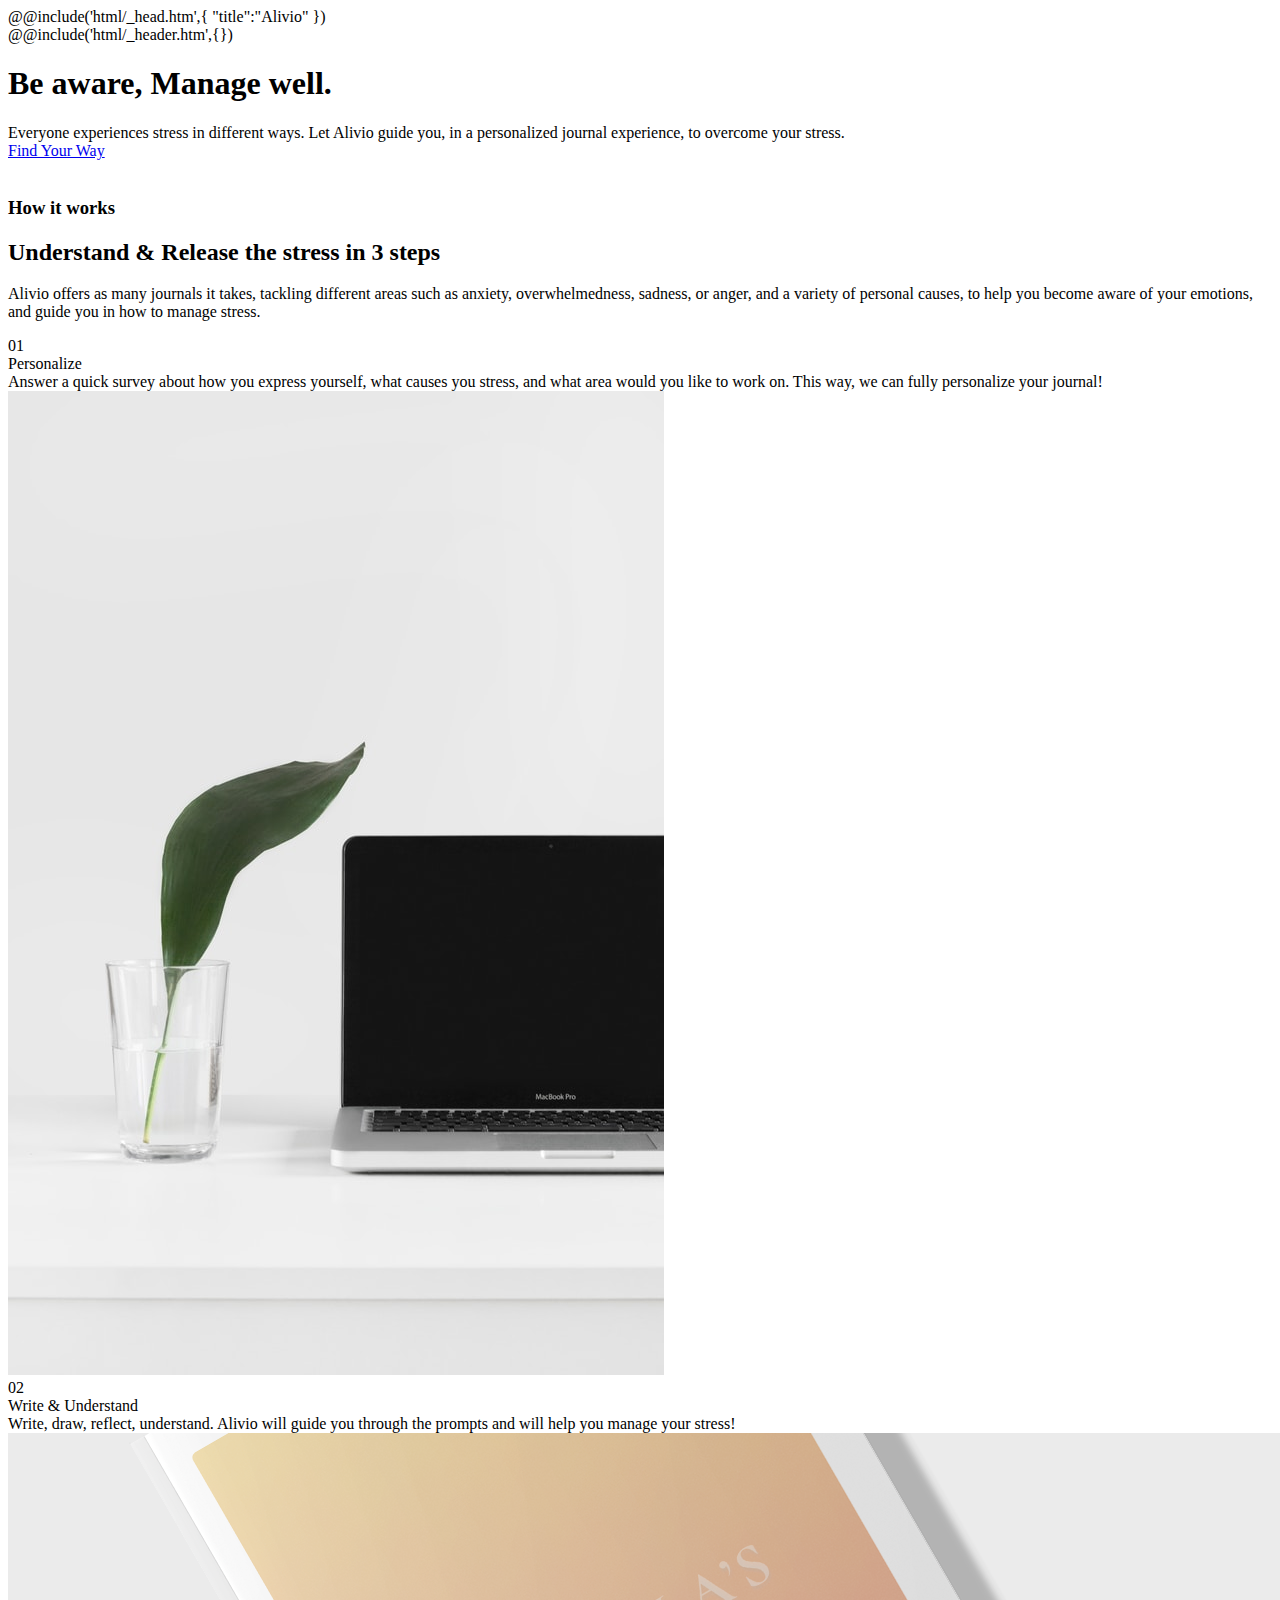
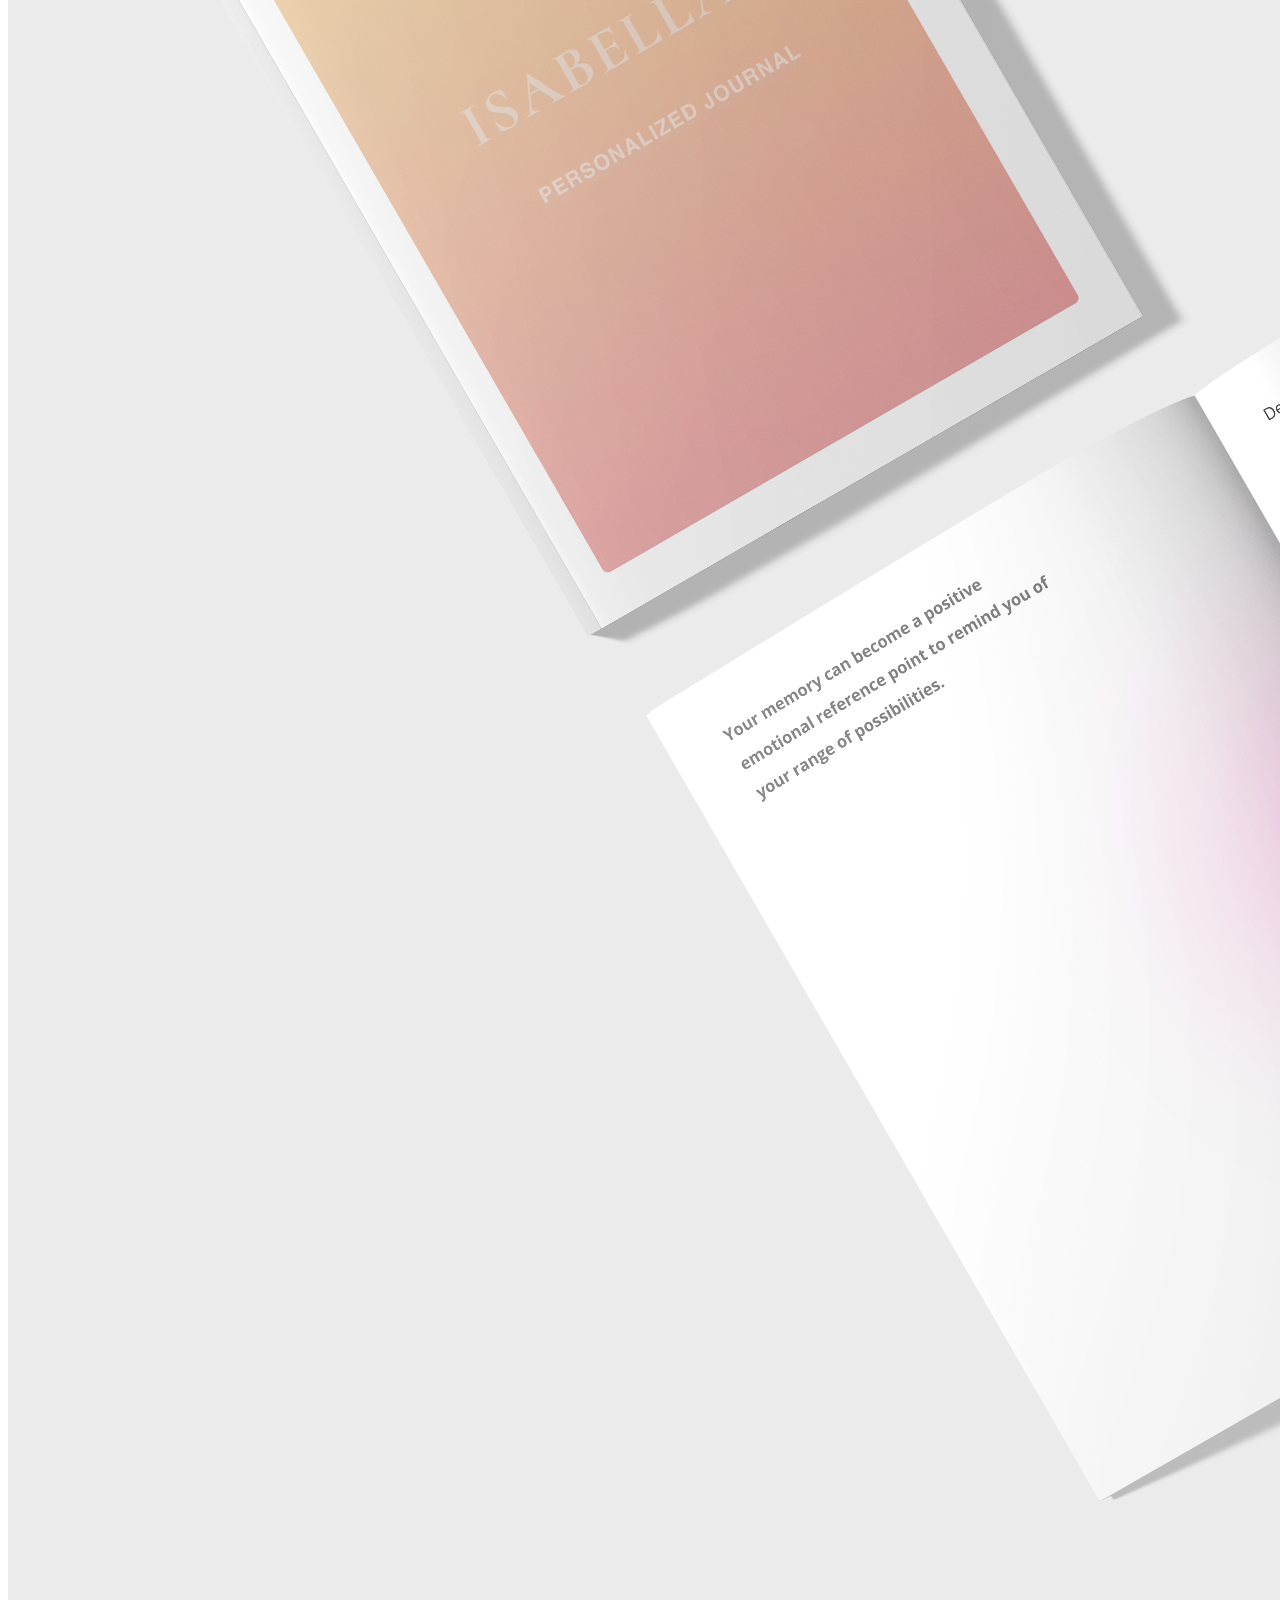
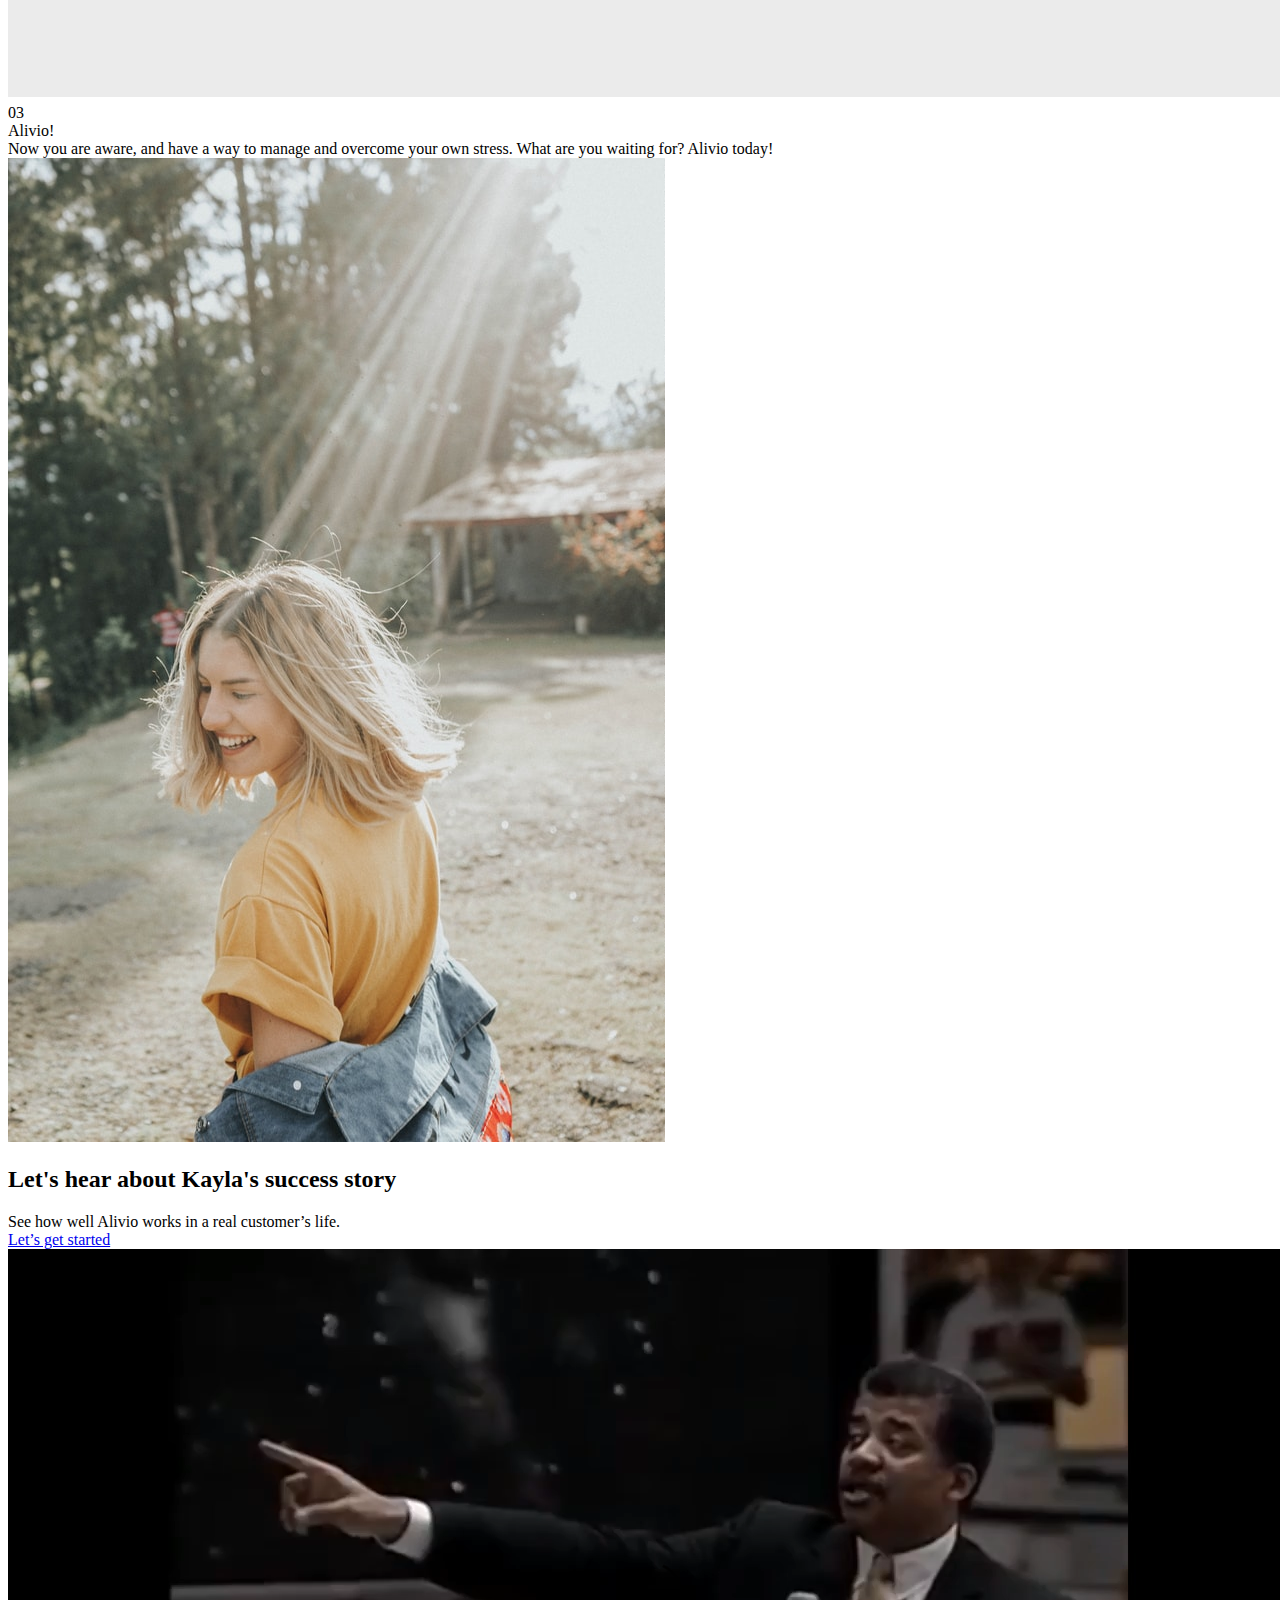
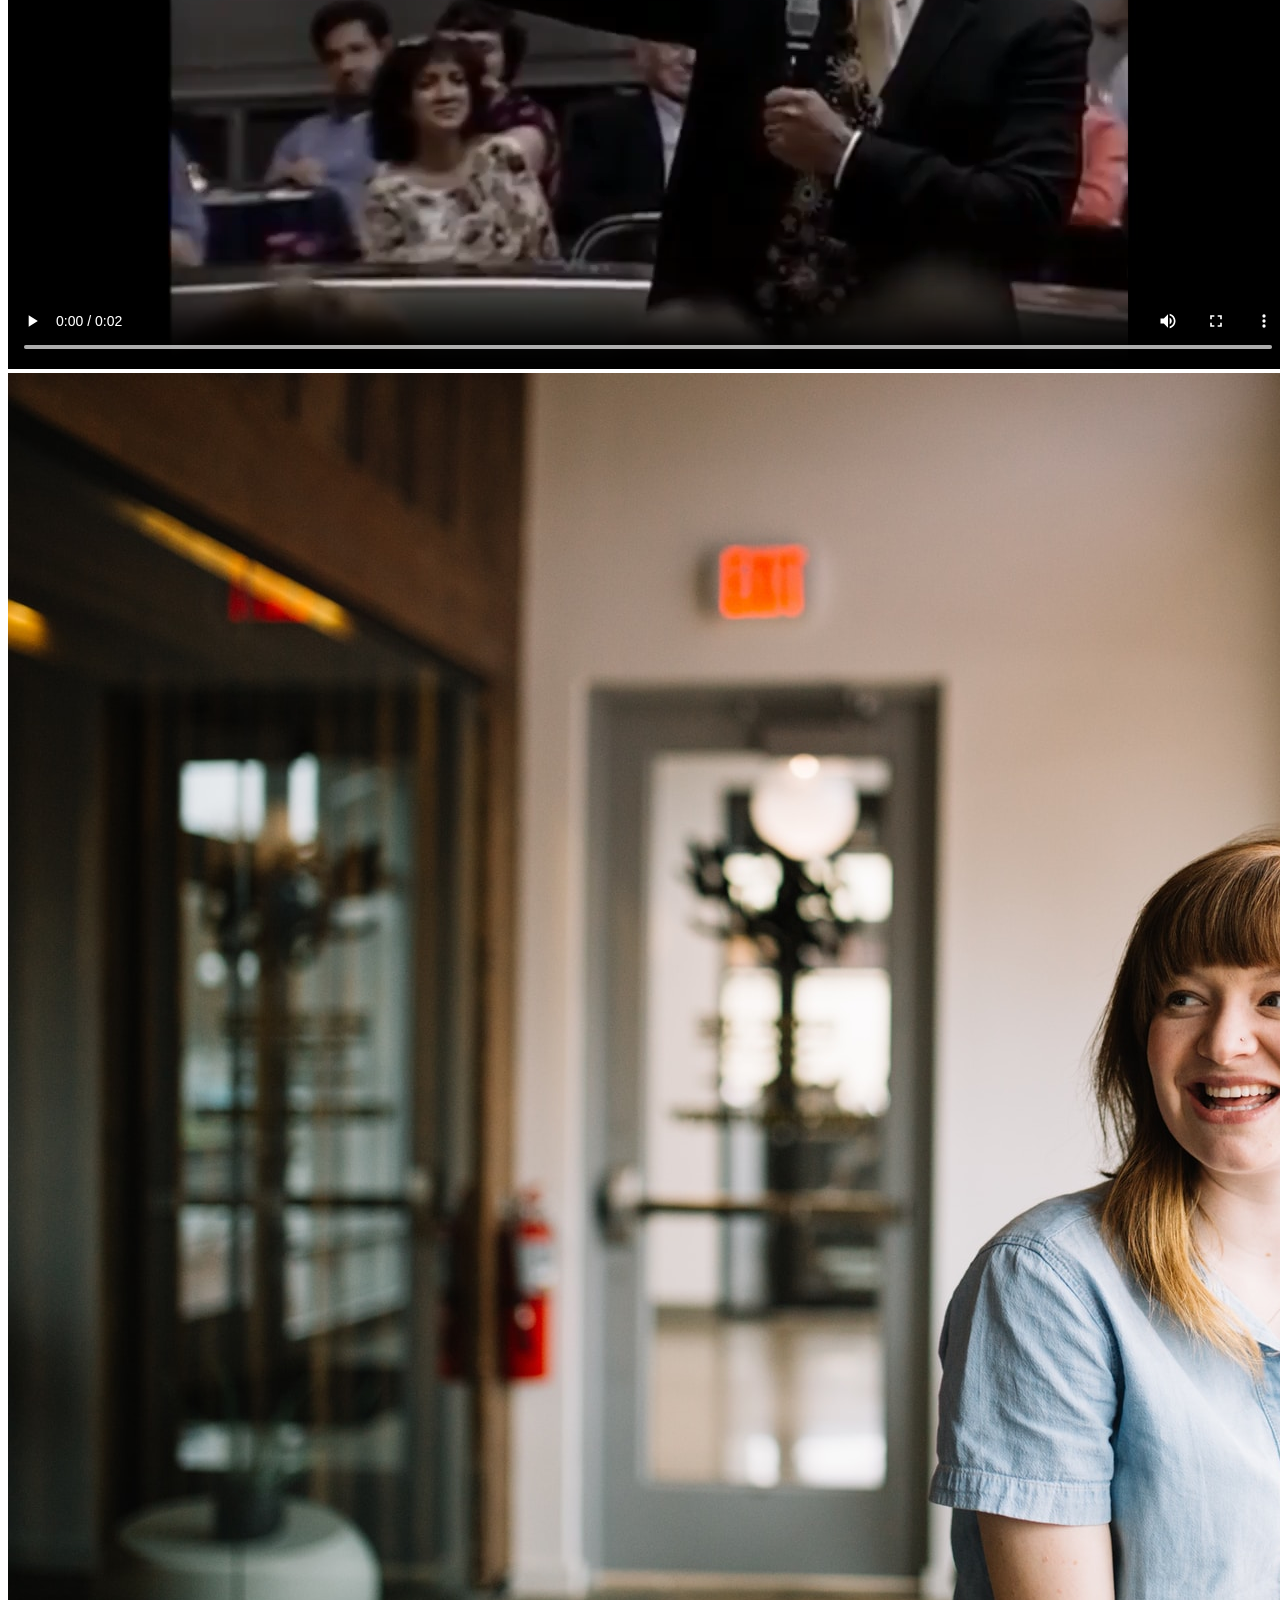
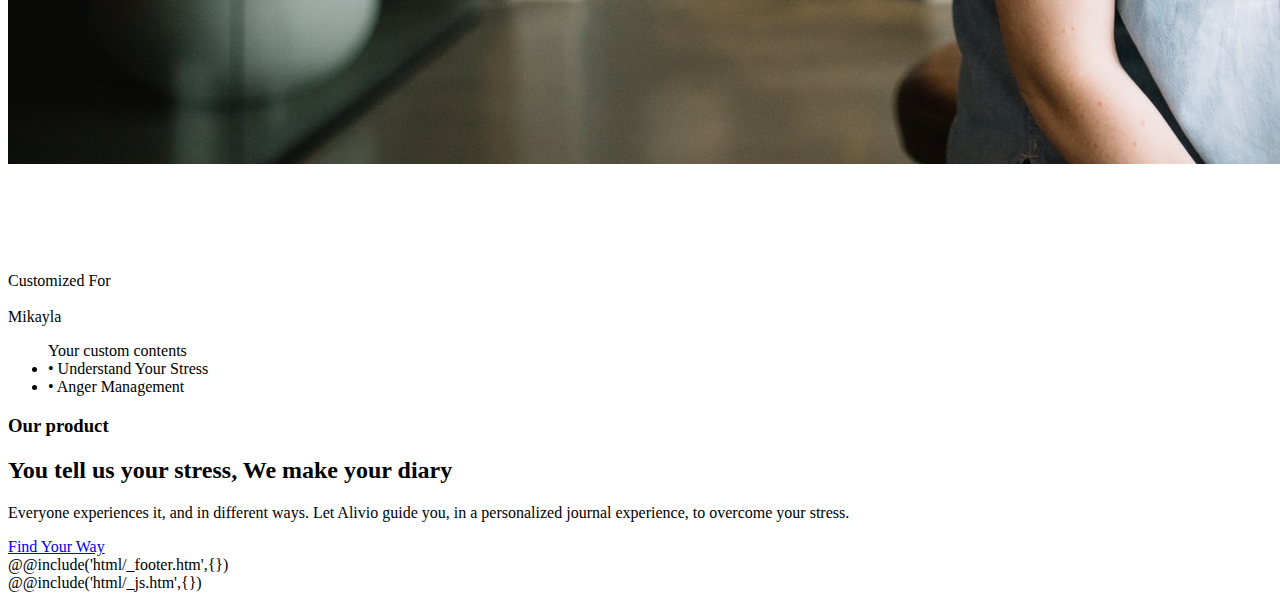
==== src/home.html @ d3236dd5 "started updating project to v3 of template \ moved files to new folder structure" ====
<!DOCTYPE html>
<html lang="en">
    @@include('html/_head.htm',{ "title":"Alivio" })

    <body>
        <div class="wrapper">
            @@include('html/_header.htm',{})
            <main class="page">
                <section class="page__fullscreen fullscreen">
                    <div class="fullscreen__content">
                        <div class="fullscreen__container _container">
                            <div class="fullscreen__body">
                                <h1 class="fullscreen__title _anim-items _anim-no-hide">Be aware, Manage well.</h1>
                                <div class="fullscreen__text _anim-items _anim-no-hide">
                                    Everyone experiences stress in different ways. Let Alivio guide you, in a personalized journal
                                    experience, to overcome your stress.
                                </div>
                                <a href="#" class="fullscreen__btn btn _anim-items _anim-no-hide">Find Your Way</a>
                            </div>
                        </div>
                    </div>
                    <div class="fullscreen__bg _ibg _anim-items _anim-no-hide">
                        <img src="img/bg.jpg" alt="" />
                    </div>
                </section>
                <section class="page__works works">
                    <div class="works__container _container">
                        <div class="works__top">
                            <div class="works__column-top top-title">
                                <h3 class="top-title__subtile _anim-items _anim-no-hide">How it works</h3>
                                <h2 class="top-title__title _anim-items _anim-no-hide">
                                    Understand & Release the stress in 3 steps
                                </h2>
                            </div>
                            <div class="works__column-top top-text _anim-items _anim-no-hide">
                                <p>
                                    Alivio offers as many journals it takes, tackling different areas such as anxiety,
                                    overwhelmedness, sadness, or anger, and a variety of personal causes, to help you become aware
                                    of your emotions, and guide you in how to manage stress.
                                </p>
                            </div>
                        </div>
                        <div class="works__body _anim-items _anim-no-hide">
                            <div class="works__column-bottom column-bottom column-bottom_first">
                                <div class="column-bottom__content">
                                    <div class="column-bottom__top">
                                        <div class="column-bottom__number">01</div>
                                        <div class="column-bottom__subtitle">Personalize</div>
                                    </div>
                                    <div class="column-bottom__text">
                                        Answer a quick survey about how you express yourself, what causes you stress, and what
                                        area would you like to work on. This way, we can fully personalize your journal!
                                    </div>
                                </div>
                                <div class="column-bottom__image _ibg">
                                    <img src="img/content/01.jpg" alt="" />
                                </div>
                            </div>
                            <div class="works__column-bottom column-bottom column-bottom_second">
                                <div class="column-bottom__content">
                                    <div class="column-bottom__top">
                                        <div class="column-bottom__number">02</div>
                                        <div class="column-bottom__subtitle">Write & Understand</div>
                                    </div>
                                    <div class="column-bottom__text">
                                        Write, draw, reflect, understand. Alivio will guide you through the prompts and will help
                                        you manage your stress!
                                    </div>
                                </div>
                                <div class="column-bottom__image _ibg">
                                    <img src="img/content/02.png" alt="" />
                                </div>
                            </div>
                            <div class="works__column-bottom column-bottom column-bottom_third">
                                <div class="column-bottom__content">
                                    <div class="column-bottom__top">
                                        <div class="column-bottom__number">03</div>
                                        <div class="column-bottom__subtitle">Alivio!</div>
                                    </div>
                                    <div class="column-bottom__text">
                                        Now you are aware, and have a way to manage and overcome your own stress. What are you
                                        waiting for? Alivio today!
                                    </div>
                                </div>
                                <div class="column-bottom__image _ibg">
                                    <img src="img/content/03.jpg" alt="" />
                                </div>
                            </div>
                        </div>
                    </div>
                </section>
                <section class="page__video video">
                    <div class="video__content _anim-items _anim-no-hide">
                        <div class="video__column column-info">
                            <div class="column-info__body">
                                <h2 class="column-info__title">Let's hear about Kayla's success story</h2>
                                <div class="column-info__text">See how well Alivio works in a real customer’s life.</div>
                                <a href="#" class="column-info__btn btn">Let’s get started</a>
                            </div>
                        </div>
                        <div class="video__column column-video">
                            <div class="column-video__video-row _video">
                                <video class="column-video__video" preload="metadata" controls>
                                    <source src="videos/video.mp4" />
                                    <source src="videos/video.webm" />
                                </video>
                            </div>
                            <div class="column-video__thumbnail">
                                <div class="column-video__cover _ibg">
                                    <img src="img/video.jpg" alt="" />
                                </div>
                                <div class="column-video__control">
                                    <div class="column-video__control-icon">
                                        <img src="img/play-white.svg" alt="" />
                                    </div>
                                </div>
                            </div>
                        </div>
                    </div>
                </section>
                <section class="page__product product">
                    <div class="product__container _container">
                        <div class="product__body">
                            <div class="product__row">
                                <div class="product__column column-product-image">
                                    <div class="column-product-image__image _anim-items _anim-no-hide _ibg">
                                        <img src="img/avatar.png" alt="" />
                                    </div>
                                    <div class="column-product-image__body _anim-items _anim-no-hide">
                                        <div class="column-product-image__title">Customized For</div>
                                        <div class="column-product-image__avatar _ibg">
                                            <img src="img/avatar.png" alt="" />
                                        </div>
                                        <div class="column-product-image__name">Mikayla</div>
                                        <ul class="column-product-image__list">
                                            <div class="column-product-image__subtitle">Your custom contents</div>
                                            <li class="column-product-image__item">• Understand Your Stress</li>
                                            <li class="column-product-image__item">• Anger Management</li>
                                        </ul>
                                    </div>
                                </div>
                                <div class="product__column column-product-info">
                                    <div class="column-product-info__body">
                                        <h3 class="column-product-info__subtitle _anim-items _anim-no-hide">Our product</h3>
                                        <h2 class="column-product-info__title _anim-items _anim-no-hide">
                                            You tell us your stress, We make your diary
                                        </h2>
                                        <div class="column-product-info__text _anim-items _anim-no-hide">
                                            <p>
                                                Everyone experiences it, and in different ways. Let Alivio guide you, in a
                                                personalized journal experience, to overcome your stress.
                                            </p>
                                        </div>
                                        <a href="#" class="column-product-info__btn btn _anim-items _anim-no-hide"
                                            >Find Your Way</a
                                        >
                                    </div>
                                </div>
                            </div>
                        </div>
                    </div>
                </section>
            </main>
            @@include('html/_footer.htm',{})
        </div>
        @@include('html/_js.htm',{})
    </body>
</html>
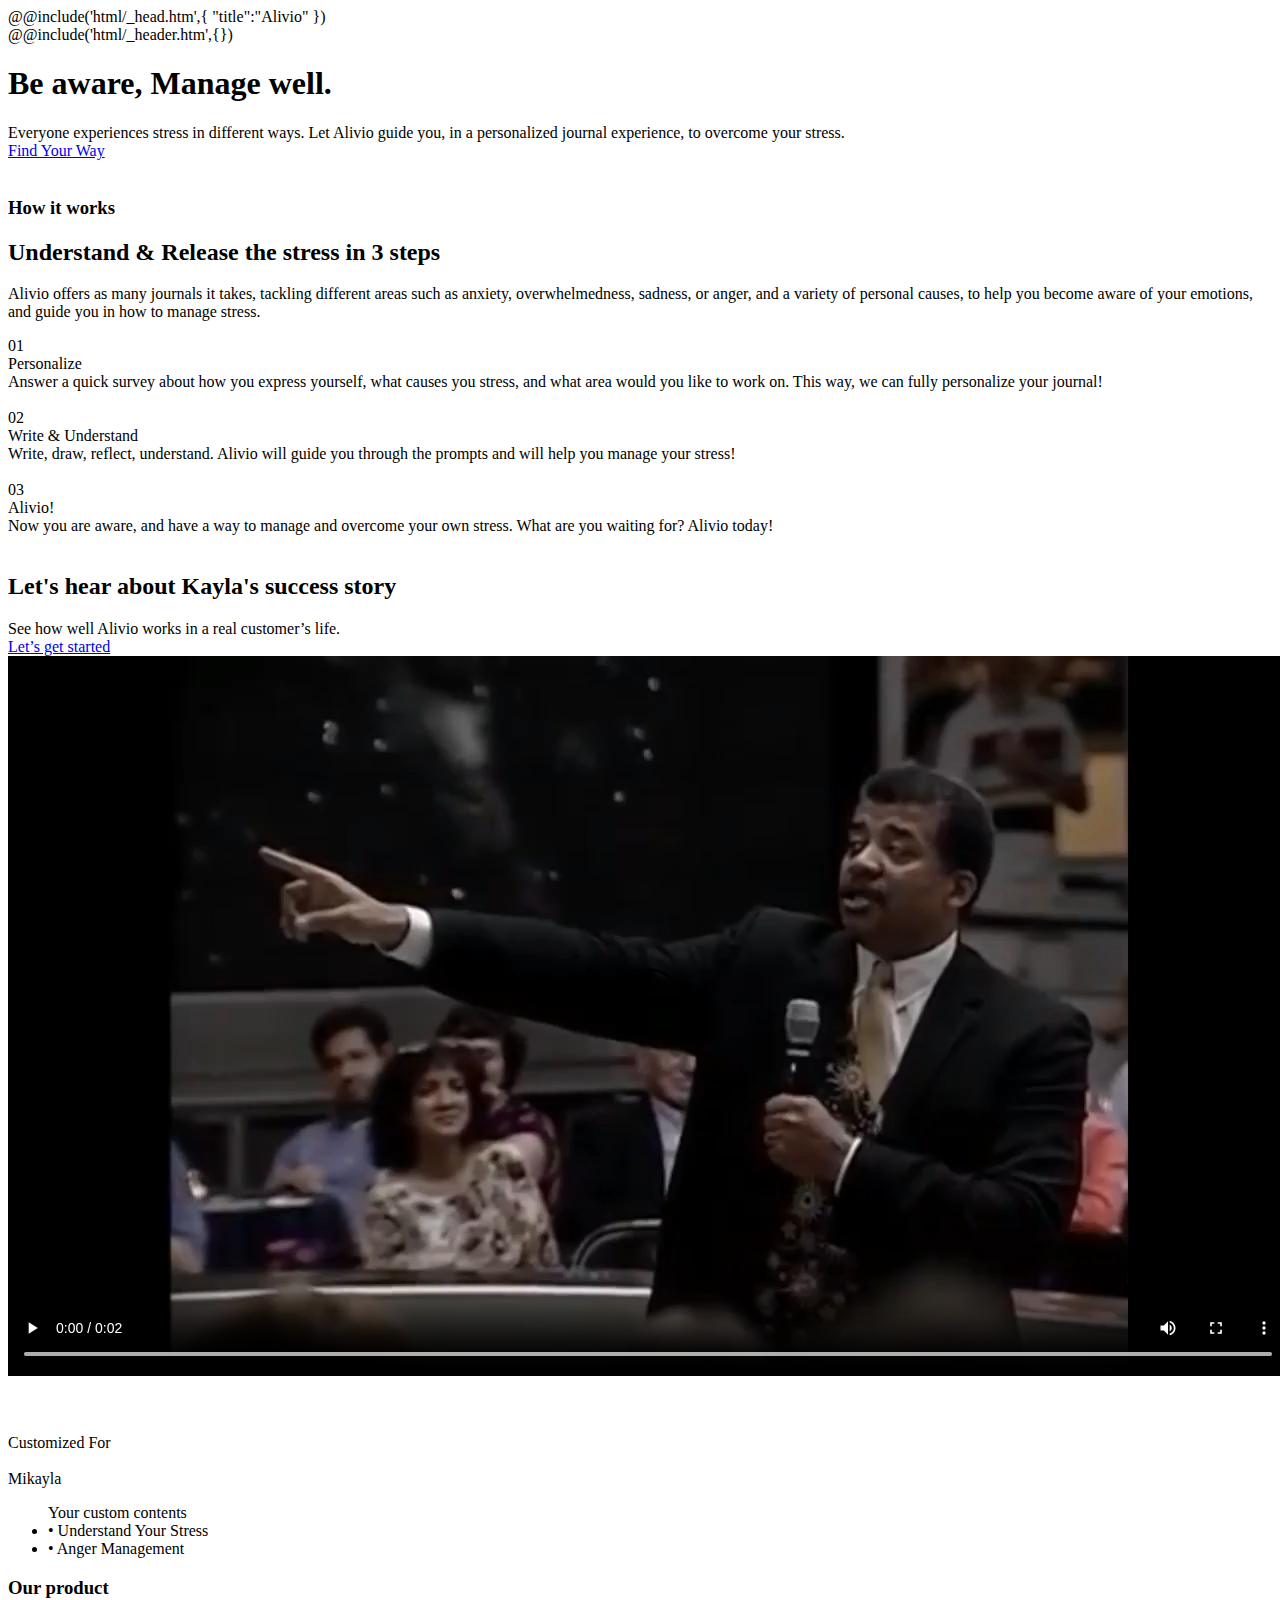
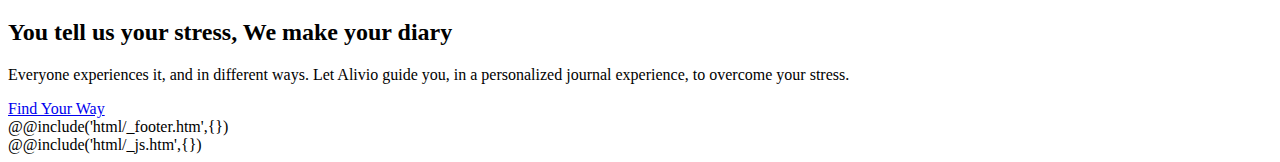
==== commit 1887e58d: "edited constants \ started refactoring" ====
--- a/src/home.html
+++ b/src/home.html
@@ -8,31 +8,27 @@
             <main class="page">
                 <section class="page__fullscreen fullscreen">
                     <div class="fullscreen__content">
-                        <div class="fullscreen__container _container">
-                            <div class="fullscreen__body">
-                                <h1 class="fullscreen__title _anim-items _anim-no-hide">Be aware, Manage well.</h1>
-                                <div class="fullscreen__text _anim-items _anim-no-hide">
-                                    Everyone experiences stress in different ways. Let Alivio guide you, in a personalized journal
-                                    experience, to overcome your stress.
-                                </div>
-                                <a href="#" class="fullscreen__btn btn _anim-items _anim-no-hide">Find Your Way</a>
+                        <div class="fullscreen__container">
+                            <h1 class="fullscreen__title">Be aware, Manage well.</h1>
+                            <div class="fullscreen__text">
+                                Everyone experiences stress in different ways. Let Alivio guide you, in a personalized journal
+                                experience, to overcome your stress.
                             </div>
+                            <a href="#" class="fullscreen__btn btn">Find Your Way</a>
                         </div>
                     </div>
-                    <div class="fullscreen__bg _ibg _anim-items _anim-no-hide">
-                        <img src="img/bg.jpg" alt="" />
+                    <div class="fullscreen__bg-ibg">
+                        <img src="@img/bg.jpg" alt="" />
                     </div>
                 </section>
                 <section class="page__works works">
-                    <div class="works__container _container">
+                    <div class="works__container">
                         <div class="works__top">
                             <div class="works__column-top top-title">
-                                <h3 class="top-title__subtile _anim-items _anim-no-hide">How it works</h3>
-                                <h2 class="top-title__title _anim-items _anim-no-hide">
-                                    Understand & Release the stress in 3 steps
-                                </h2>
+                                <h3 class="top-title__subtile">How it works</h3>
+                                <h2 class="top-title__title">Understand & Release the stress in 3 steps</h2>
                             </div>
-                            <div class="works__column-top top-text _anim-items _anim-no-hide">
+                            <div class="works__column-top top-text">
                                 <p>
                                     Alivio offers as many journals it takes, tackling different areas such as anxiety,
                                     overwhelmedness, sadness, or anger, and a variety of personal causes, to help you become aware
@@ -40,7 +36,7 @@
                                 </p>
                             </div>
                         </div>
-                        <div class="works__body _anim-items _anim-no-hide">
+                        <div class="works__body">
                             <div class="works__column-bottom column-bottom column-bottom_first">
                                 <div class="column-bottom__content">
                                     <div class="column-bottom__top">
@@ -52,8 +48,8 @@
                                         area would you like to work on. This way, we can fully personalize your journal!
                                     </div>
                                 </div>
-                                <div class="column-bottom__image _ibg">
-                                    <img src="img/content/01.jpg" alt="" />
+                                <div class="column-bottom__image-ibg">
+                                    <img src="@img/content/01.jpg" alt="" />
                                 </div>
                             </div>
                             <div class="works__column-bottom column-bottom column-bottom_second">
@@ -67,8 +63,8 @@
                                         you manage your stress!
                                     </div>
                                 </div>
-                                <div class="column-bottom__image _ibg">
-                                    <img src="img/content/02.png" alt="" />
+                                <div class="column-bottom__image-ibg">
+                                    <img src="@img/content/02.png" alt="" />
                                 </div>
                             </div>
                             <div class="works__column-bottom column-bottom column-bottom_third">
@@ -82,15 +78,15 @@
                                         waiting for? Alivio today!
                                     </div>
                                 </div>
-                                <div class="column-bottom__image _ibg">
-                                    <img src="img/content/03.jpg" alt="" />
+                                <div class="column-bottom__image-ibg">
+                                    <img src="@img/content/03.jpg" alt="" />
                                 </div>
                             </div>
                         </div>
                     </div>
                 </section>
                 <section class="page__video video">
-                    <div class="video__content _anim-items _anim-no-hide">
+                    <div class="video__content">
                         <div class="video__column column-info">
                             <div class="column-info__body">
                                 <h2 class="column-info__title">Let's hear about Kayla's success story</h2>
@@ -106,12 +102,12 @@
                                 </video>
                             </div>
                             <div class="column-video__thumbnail">
-                                <div class="column-video__cover _ibg">
-                                    <img src="img/video.jpg" alt="" />
+                                <div class="column-video__cover-ibg">
+                                    <img src="@img/video.jpg" alt="" />
                                 </div>
                                 <div class="column-video__control">
                                     <div class="column-video__control-icon">
-                                        <img src="img/play-white.svg" alt="" />
+                                        <img src="@img/play-white.svg" alt="" />
                                     </div>
                                 </div>
                             </div>
@@ -119,17 +115,17 @@
                     </div>
                 </section>
                 <section class="page__product product">
-                    <div class="product__container _container">
+                    <div class="product__container">
                         <div class="product__body">
                             <div class="product__row">
                                 <div class="product__column column-product-image">
-                                    <div class="column-product-image__image _anim-items _anim-no-hide _ibg">
-                                        <img src="img/avatar.png" alt="" />
+                                    <div class="column-product-image__image-ibg">
+                                        <img src="@img/avatar.png" alt="" />
                                     </div>
-                                    <div class="column-product-image__body _anim-items _anim-no-hide">
+                                    <div class="column-product-image__body">
                                         <div class="column-product-image__title">Customized For</div>
-                                        <div class="column-product-image__avatar _ibg">
-                                            <img src="img/avatar.png" alt="" />
+                                        <div class="column-product-image__avatar-ibg">
+                                            <img src="@img/avatar.png" alt="" />
                                         </div>
                                         <div class="column-product-image__name">Mikayla</div>
                                         <ul class="column-product-image__list">
@@ -141,19 +137,15 @@
                                 </div>
                                 <div class="product__column column-product-info">
                                     <div class="column-product-info__body">
-                                        <h3 class="column-product-info__subtitle _anim-items _anim-no-hide">Our product</h3>
-                                        <h2 class="column-product-info__title _anim-items _anim-no-hide">
-                                            You tell us your stress, We make your diary
-                                        </h2>
-                                        <div class="column-product-info__text _anim-items _anim-no-hide">
+                                        <h3 class="column-product-info__subtitle">Our product</h3>
+                                        <h2 class="column-product-info__title">You tell us your stress, We make your diary</h2>
+                                        <div class="column-product-info__text">
                                             <p>
                                                 Everyone experiences it, and in different ways. Let Alivio guide you, in a
                                                 personalized journal experience, to overcome your stress.
                                             </p>
                                         </div>
-                                        <a href="#" class="column-product-info__btn btn _anim-items _anim-no-hide"
-                                            >Find Your Way</a
-                                        >
+                                        <a href="#" class="column-product-info__btn btn">Find Your Way</a>
                                     </div>
                                 </div>
                             </div>
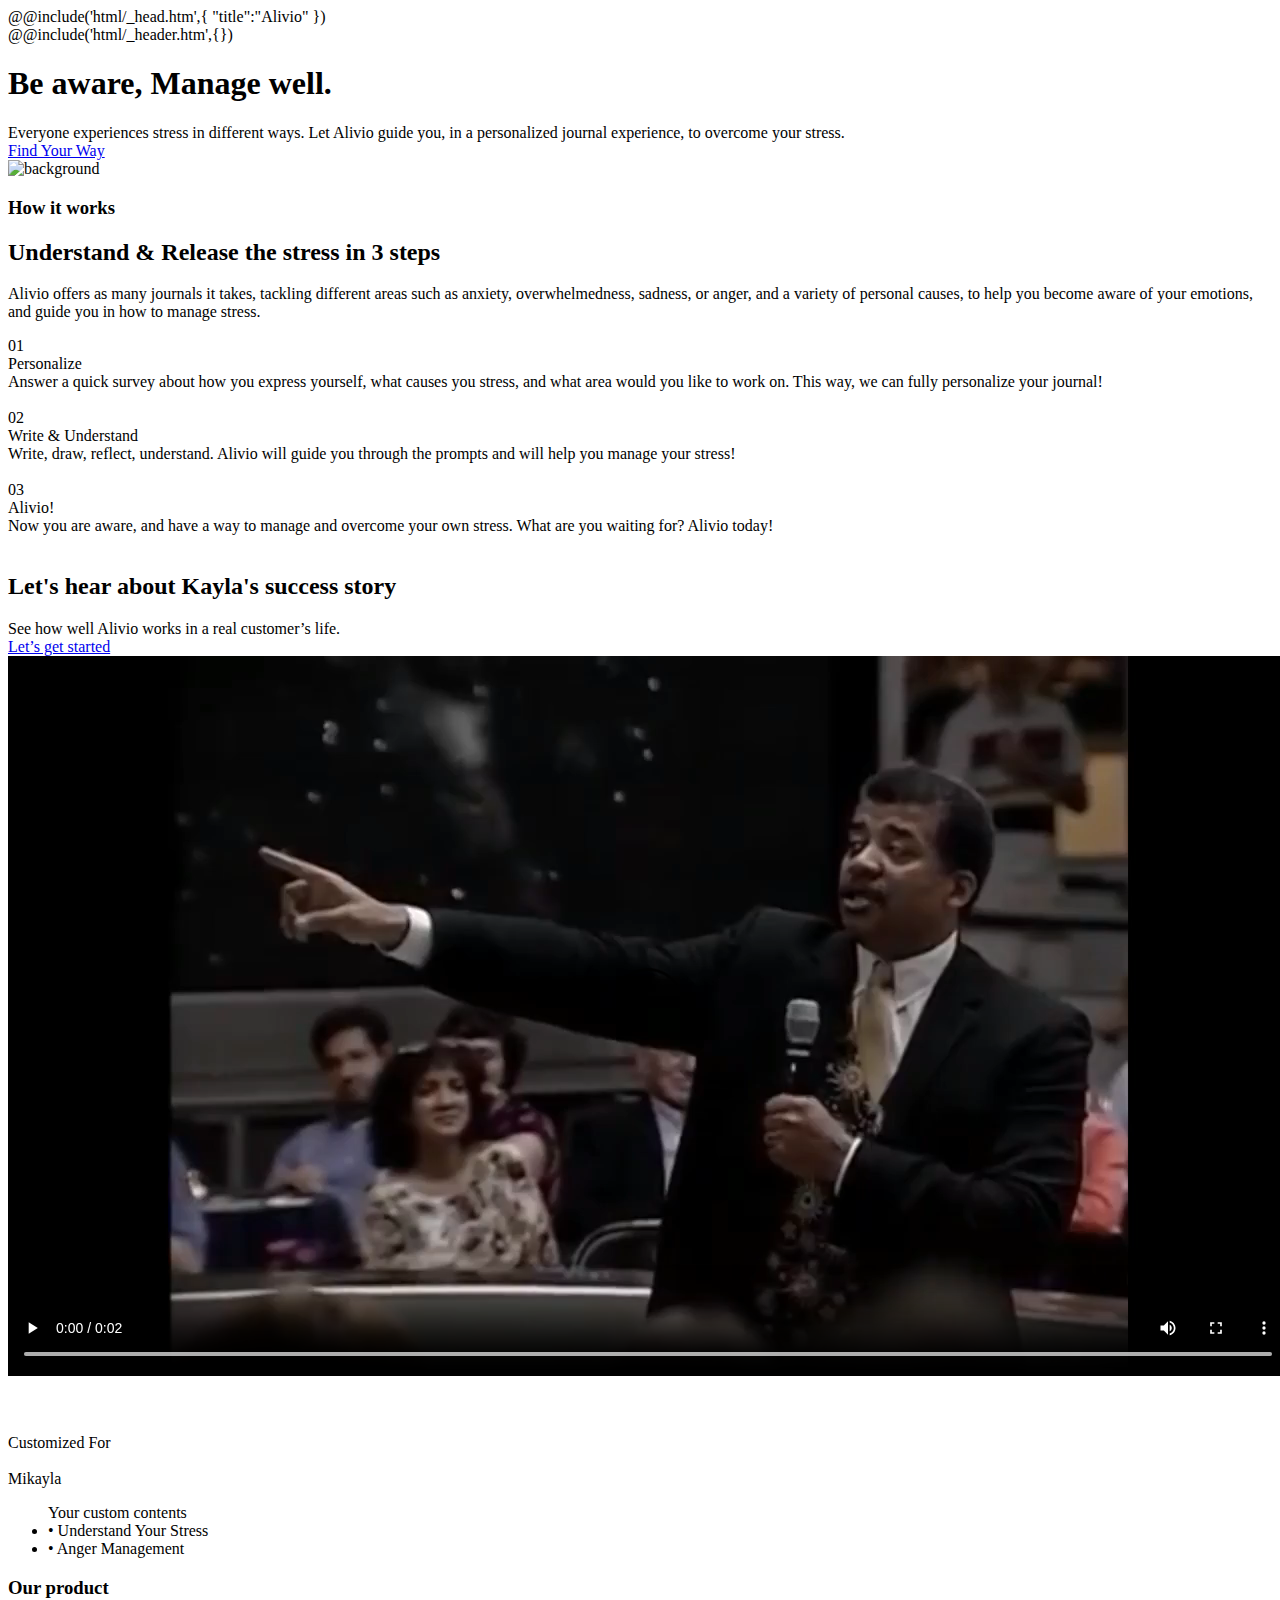
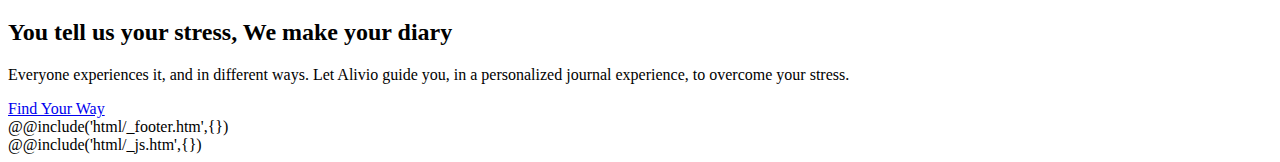
==== commit 17bb5f91: "fulscreen v2" ====
--- a/src/home.html
+++ b/src/home.html
@@ -6,19 +6,21 @@
         <div class="wrapper">
             @@include('html/_header.htm',{})
             <main class="page">
-                <section class="page__fullscreen fullscreen">
+                <section data-fulscreen class="page__fullscreen fullscreen">
                     <div class="fullscreen__content">
                         <div class="fullscreen__container">
-                            <h1 class="fullscreen__title">Be aware, Manage well.</h1>
-                            <div class="fullscreen__text">
-                                Everyone experiences stress in different ways. Let Alivio guide you, in a personalized journal
-                                experience, to overcome your stress.
+                            <div class="fullscreen__body">
+                                <h1 class="fullscreen__title">Be aware, Manage well.</h1>
+                                <div class="fullscreen__text">
+                                    Everyone experiences stress in different ways. Let Alivio guide you, in a personalized journal
+                                    experience, to overcome your stress.
+                                </div>
+                                <a href="#" class="fullscreen__btn btn">Find Your Way</a>
                             </div>
-                            <a href="#" class="fullscreen__btn btn">Find Your Way</a>
                         </div>
                     </div>
-                    <div class="fullscreen__bg-ibg">
-                        <img src="@img/bg.jpg" alt="" />
+                    <div data-fulscreen class="fullscreen__bg-ibg">
+                        <img src="@img/bg.jpg" alt="background" />
                     </div>
                 </section>
                 <section class="page__works works">
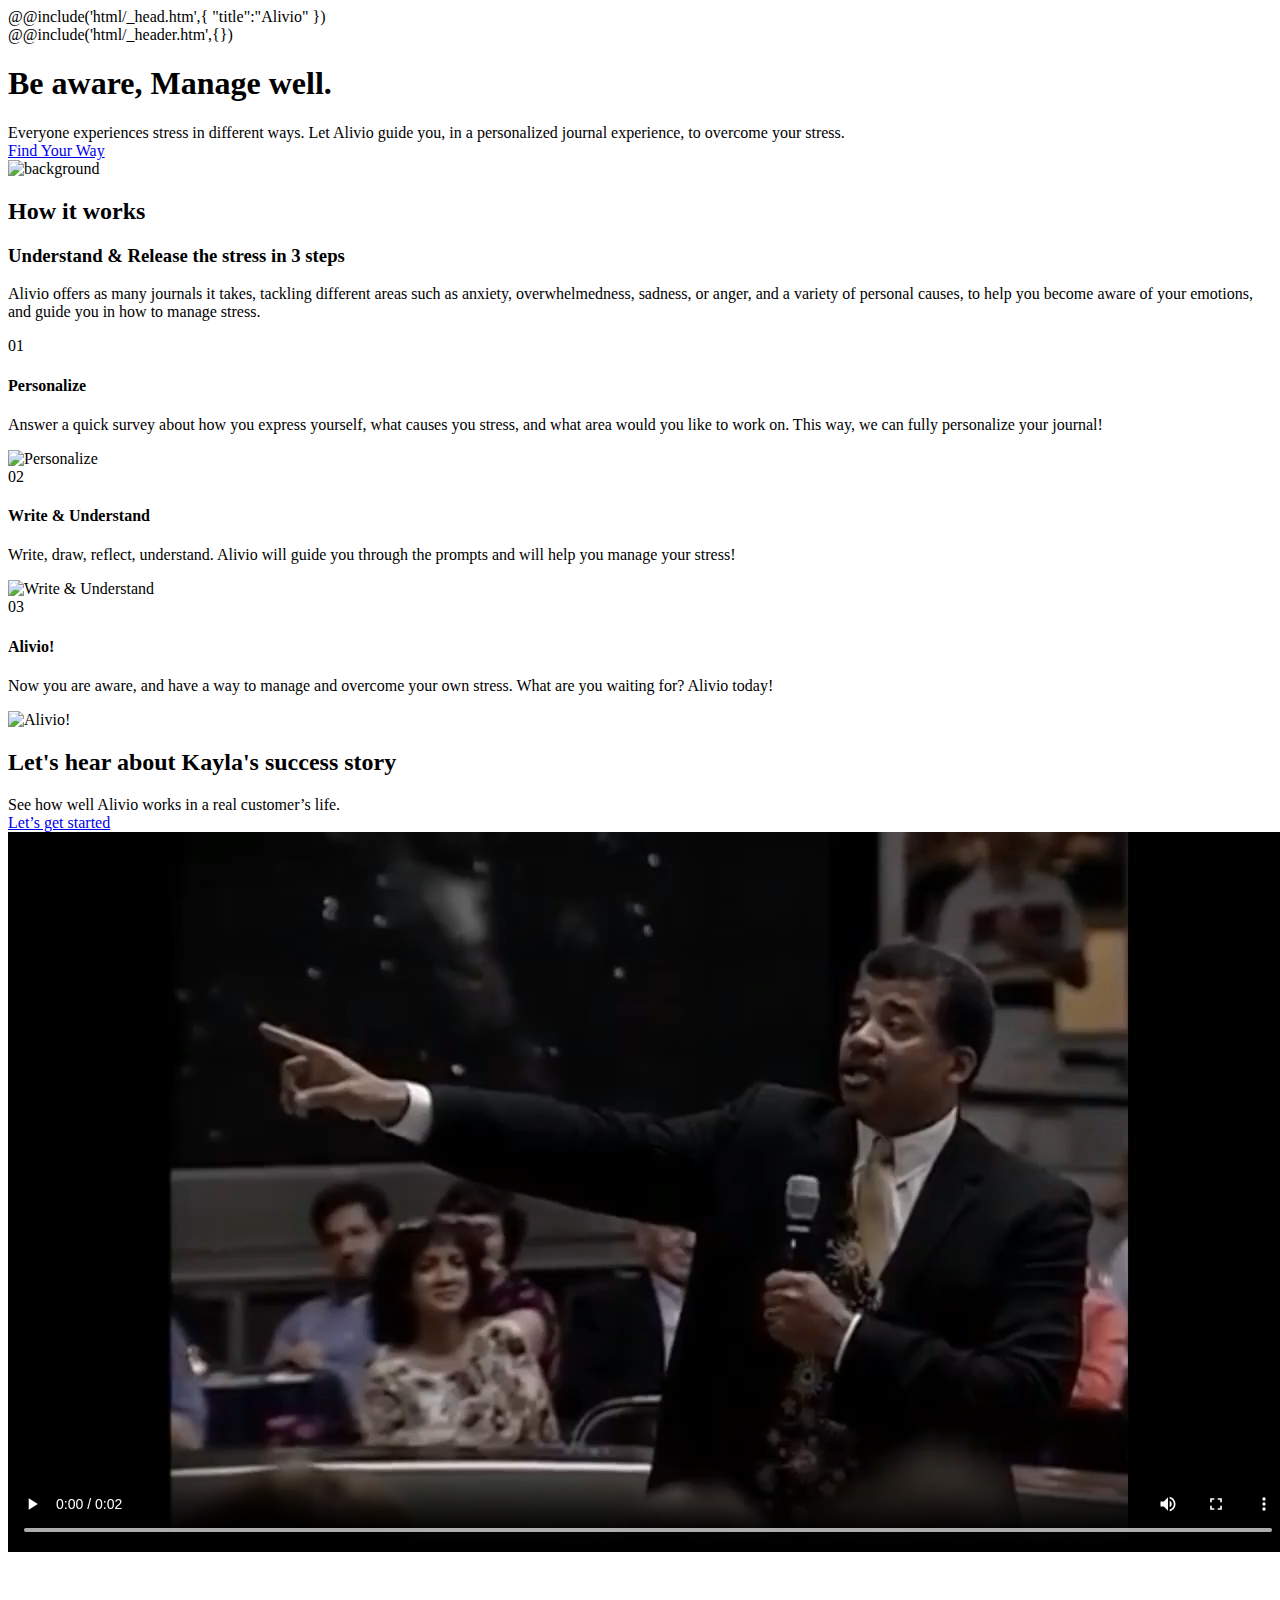
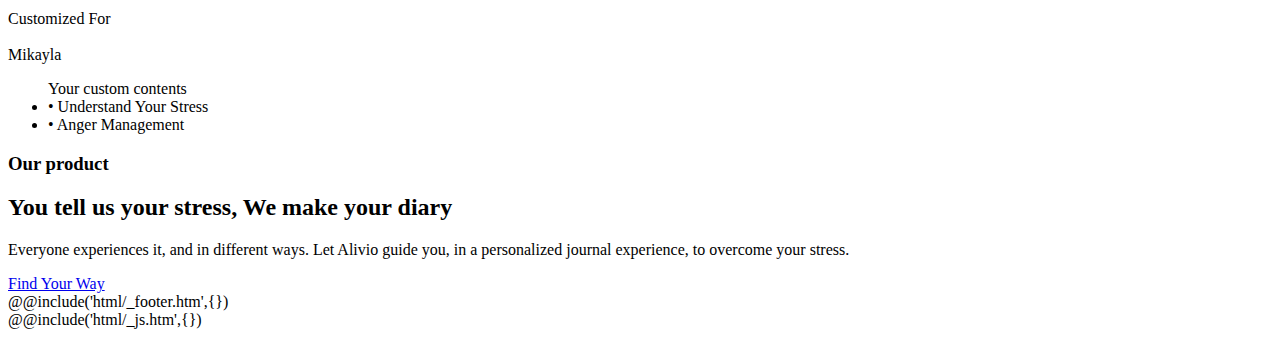
==== commit 641b9986: "works v2" ====
--- a/src/home.html
+++ b/src/home.html
@@ -23,70 +23,70 @@
                         <img src="@img/bg.jpg" alt="background" />
                     </div>
                 </section>
+
                 <section class="page__works works">
                     <div class="works__container">
                         <div class="works__top">
                             <div class="works__column-top top-title">
-                                <h3 class="top-title__subtile">How it works</h3>
-                                <h2 class="top-title__title">Understand & Release the stress in 3 steps</h2>
+                                <h2 class="top-title__subtile">How it works</h2>
+                                <h3 class="top-title__title">Understand & Release the stress in 3 steps</h3>
                             </div>
-                            <div class="works__column-top top-text">
-                                <p>
-                                    Alivio offers as many journals it takes, tackling different areas such as anxiety,
-                                    overwhelmedness, sadness, or anger, and a variety of personal causes, to help you become aware
-                                    of your emotions, and guide you in how to manage stress.
-                                </p>
-                            </div>
+                            <p class="works__column-top top-text">
+                                Alivio offers as many journals it takes, tackling different areas such as anxiety,
+                                overwhelmedness, sadness, or anger, and a variety of personal causes, to help you become aware of
+                                your emotions, and guide you in how to manage stress.
+                            </p>
                         </div>
                         <div class="works__body">
-                            <div class="works__column-bottom column-bottom column-bottom_first">
+                            <article class="works__column-bottom column-bottom column-bottom_1">
                                 <div class="column-bottom__content">
                                     <div class="column-bottom__top">
                                         <div class="column-bottom__number">01</div>
-                                        <div class="column-bottom__subtitle">Personalize</div>
+                                        <h4 class="column-bottom__subtitle">Personalize</h4>
                                     </div>
-                                    <div class="column-bottom__text">
+                                    <p class="column-bottom__text">
                                         Answer a quick survey about how you express yourself, what causes you stress, and what
                                         area would you like to work on. This way, we can fully personalize your journal!
-                                    </div>
+                                    </p>
                                 </div>
                                 <div class="column-bottom__image-ibg">
-                                    <img src="@img/content/01.jpg" alt="" />
+                                    <img src="@img/content/01.jpg" alt="Personalize" />
                                 </div>
-                            </div>
-                            <div class="works__column-bottom column-bottom column-bottom_second">
+                            </article>
+                            <article class="works__column-bottom column-bottom column-bottom_2">
                                 <div class="column-bottom__content">
                                     <div class="column-bottom__top">
                                         <div class="column-bottom__number">02</div>
-                                        <div class="column-bottom__subtitle">Write & Understand</div>
+                                        <h4 class="column-bottom__subtitle">Write & Understand</h4>
                                     </div>
-                                    <div class="column-bottom__text">
+                                    <p class="column-bottom__text">
                                         Write, draw, reflect, understand. Alivio will guide you through the prompts and will help
                                         you manage your stress!
-                                    </div>
+                                    </p>
                                 </div>
                                 <div class="column-bottom__image-ibg">
-                                    <img src="@img/content/02.png" alt="" />
+                                    <img src="@img/content/02.png" alt="Write & Understand" />
                                 </div>
-                            </div>
-                            <div class="works__column-bottom column-bottom column-bottom_third">
+                            </article>
+                            <article class="works__column-bottom column-bottom column-bottom_3">
                                 <div class="column-bottom__content">
                                     <div class="column-bottom__top">
                                         <div class="column-bottom__number">03</div>
-                                        <div class="column-bottom__subtitle">Alivio!</div>
+                                        <h4 class="column-bottom__subtitle">Alivio!</h4>
                                     </div>
-                                    <div class="column-bottom__text">
+                                    <p class="column-bottom__text">
                                         Now you are aware, and have a way to manage and overcome your own stress. What are you
                                         waiting for? Alivio today!
-                                    </div>
+                                    </p>
                                 </div>
                                 <div class="column-bottom__image-ibg">
-                                    <img src="@img/content/03.jpg" alt="" />
+                                    <img src="@img/content/03.jpg" alt="Alivio!" />
                                 </div>
-                            </div>
+                            </article>
                         </div>
                     </div>
                 </section>
+
                 <section class="page__video video">
                     <div class="video__content">
                         <div class="video__column column-info">
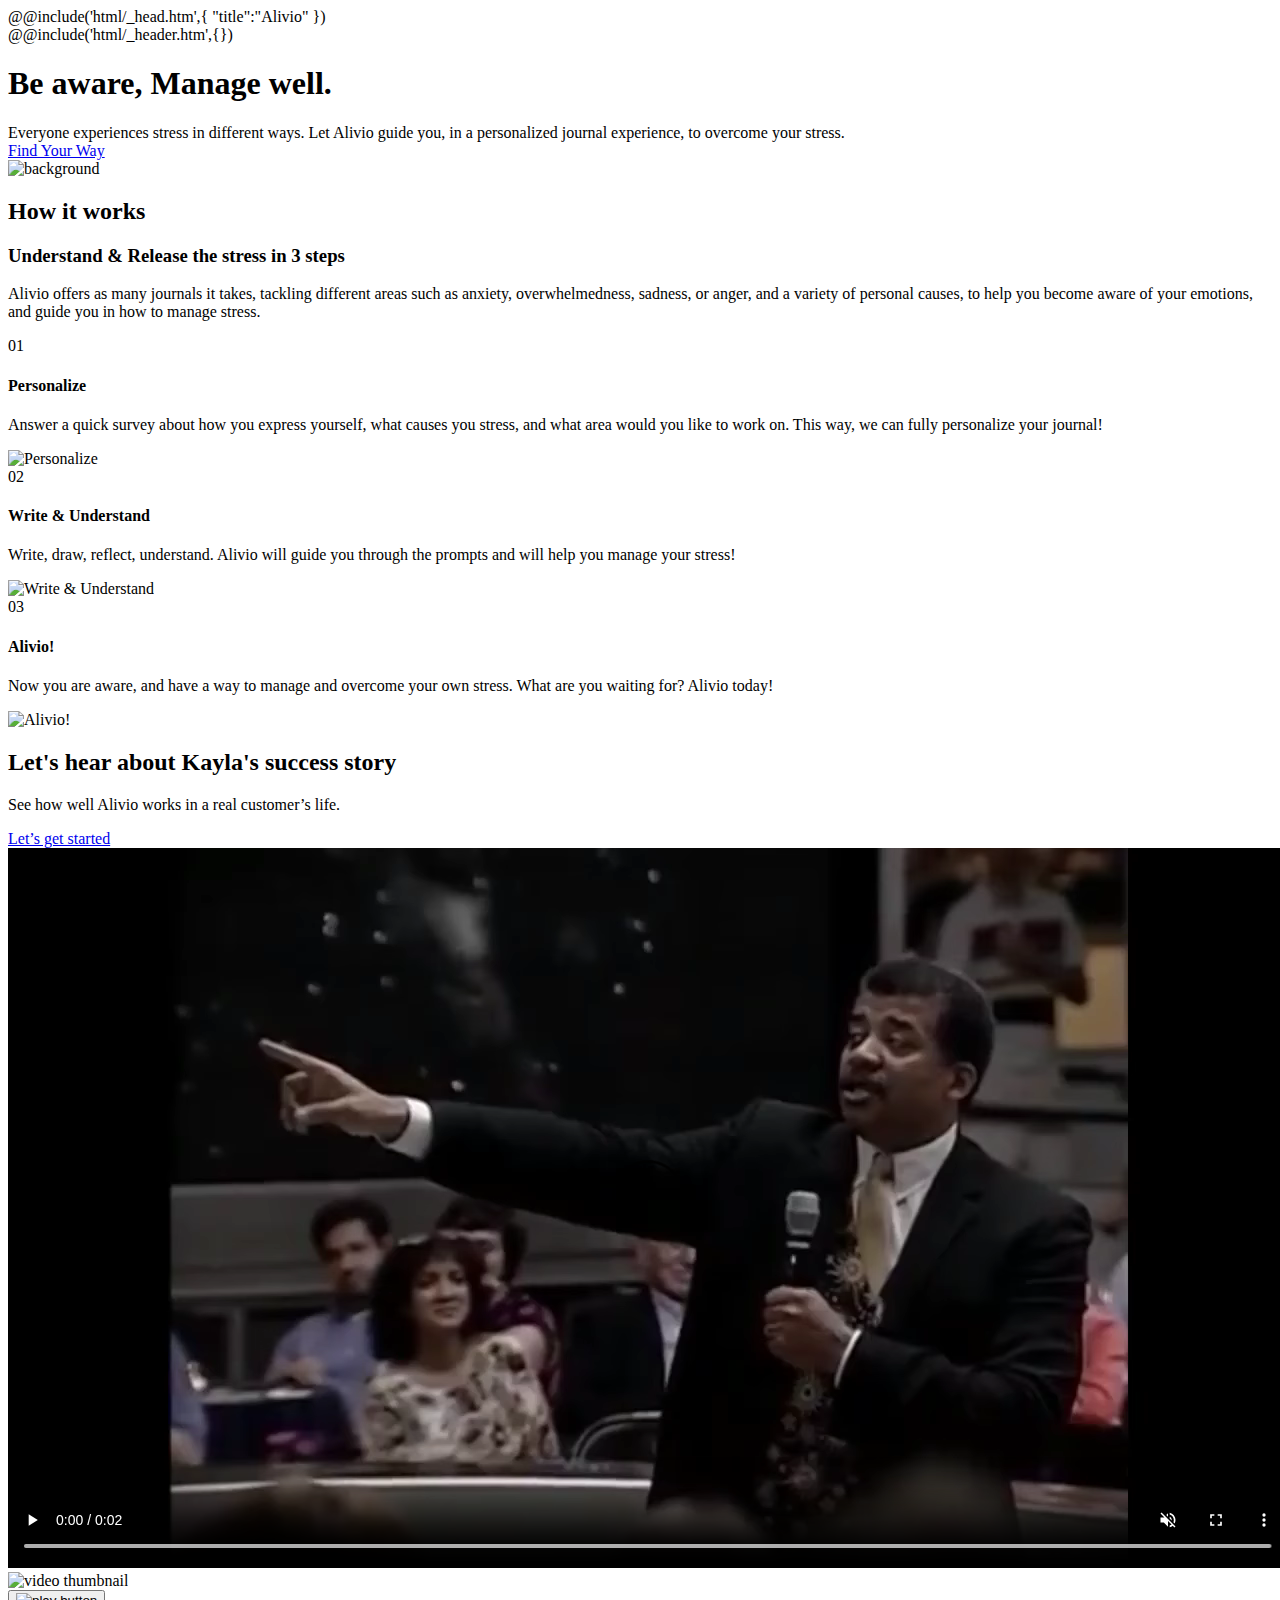
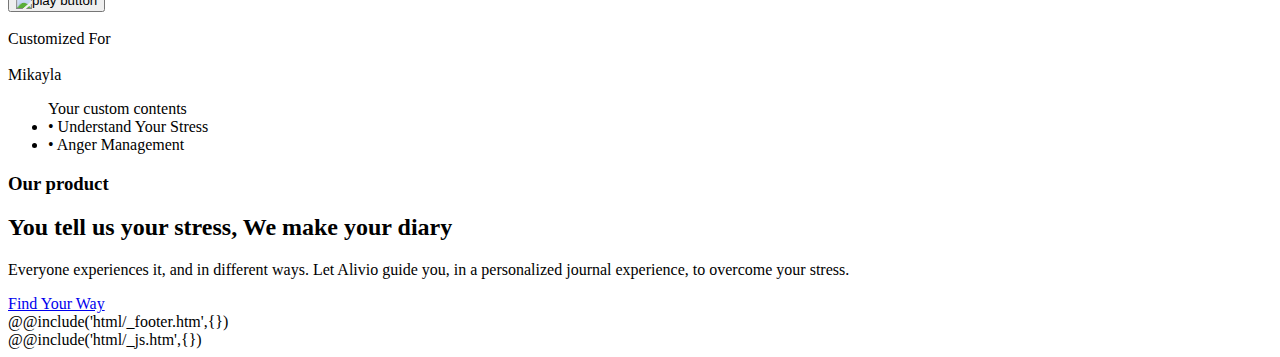
==== commit d6e6db4f: "video v1.5" ====
--- a/src/home.html
+++ b/src/home.html
@@ -88,34 +88,31 @@
                 </section>
 
                 <section class="page__video video">
-                    <div class="video__content">
-                        <div class="video__column column-info">
-                            <div class="column-info__body">
-                                <h2 class="column-info__title">Let's hear about Kayla's success story</h2>
-                                <div class="column-info__text">See how well Alivio works in a real customer’s life.</div>
-                                <a href="#" class="column-info__btn btn">Let’s get started</a>
+                    <div class="video__info info-video">
+                        <h2 class="info-video__title">Let's hear about Kayla's success story</h2>
+                        <p class="info-video__text">See how well Alivio works in a real customer’s life.</p>
+                        <a href="#" class="info-video__btn btn">Let’s get started</a>
+                    </div>
+                    <div class="video__player player-video">
+                        <div class="player-video__video-wrap">
+                            <video class="player-video__video" preload="metadata" controls muted loop id="video-file">
+                                <source type="video/webm" id="source-webm" src="videos/video.webm" />
+                                <source type="video/mp4" id="source-mp4" src="videos/video.mp4" />
+                            </video>
+                        </div>
+                        <div class="player-video__thumbnail">
+                            <div class="player-video__cover-ibg">
+                                <img src="@img/video.jpg" alt="video thumbnail" />
                             </div>
-                        </div>
-                        <div class="video__column column-video">
-                            <div class="column-video__video-row _video">
-                                <video class="column-video__video" preload="metadata" controls>
-                                    <source src="videos/video.mp4" />
-                                    <source src="videos/video.webm" />
-                                </video>
-                            </div>
-                            <div class="column-video__thumbnail">
-                                <div class="column-video__cover-ibg">
-                                    <img src="@img/video.jpg" alt="" />
-                                </div>
-                                <div class="column-video__control">
-                                    <div class="column-video__control-icon">
-                                        <img src="@img/play-white.svg" alt="" />
-                                    </div>
-                                </div>
+                            <div class="player-video__control">
+                                <button type="button" class="player-video__control-icon">
+                                    <img src="@img/play-white.svg" alt="play button" />
+                                </button>
                             </div>
                         </div>
                     </div>
                 </section>
+
                 <section class="page__product product">
                     <div class="product__container">
                         <div class="product__body">
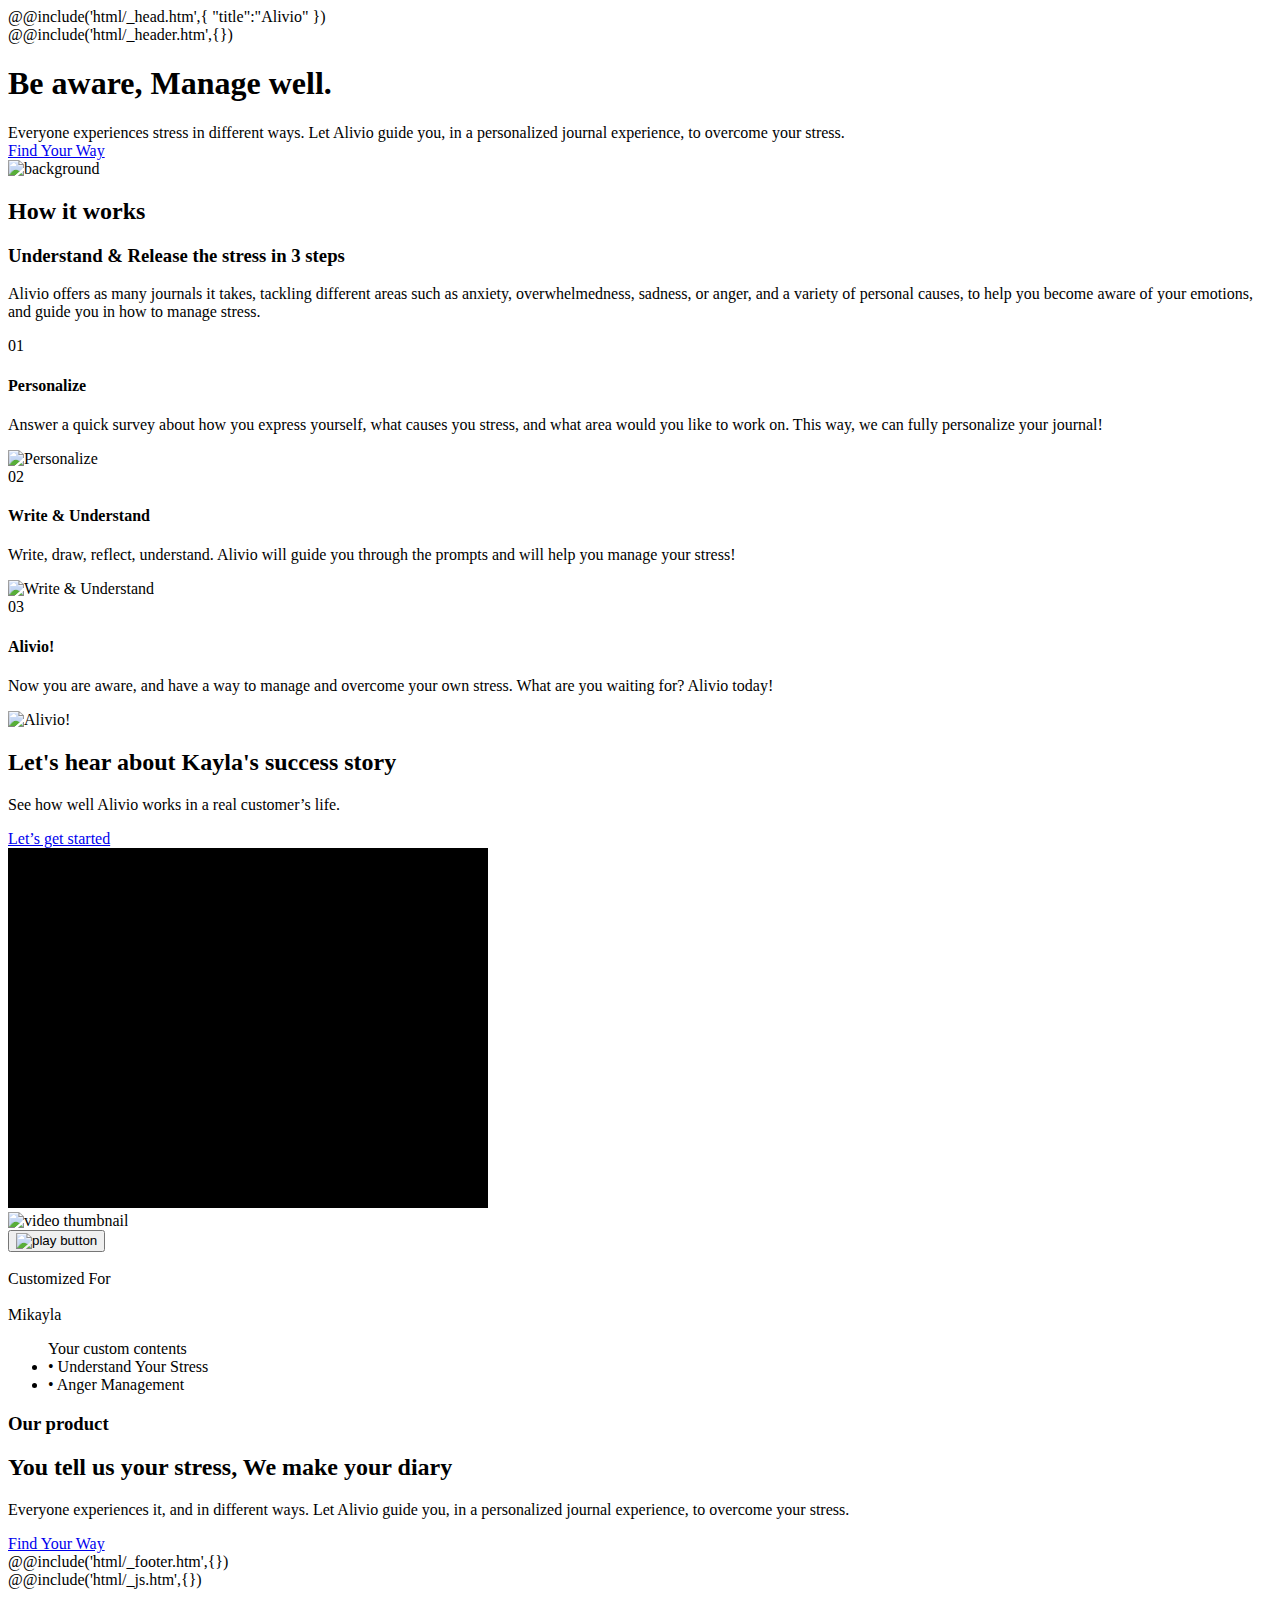
==== commit 5fd48099: "video v2" ====
--- a/src/home.html
+++ b/src/home.html
@@ -95,7 +95,7 @@
                     </div>
                     <div class="video__player player-video">
                         <div class="player-video__video-wrap">
-                            <video class="player-video__video" preload="metadata" controls muted loop id="video-file">
+                            <video class="player-video__video" preload="metadata" id="video-file">
                                 <source type="video/webm" id="source-webm" src="videos/video.webm" />
                                 <source type="video/mp4" id="source-mp4" src="videos/video.mp4" />
                             </video>
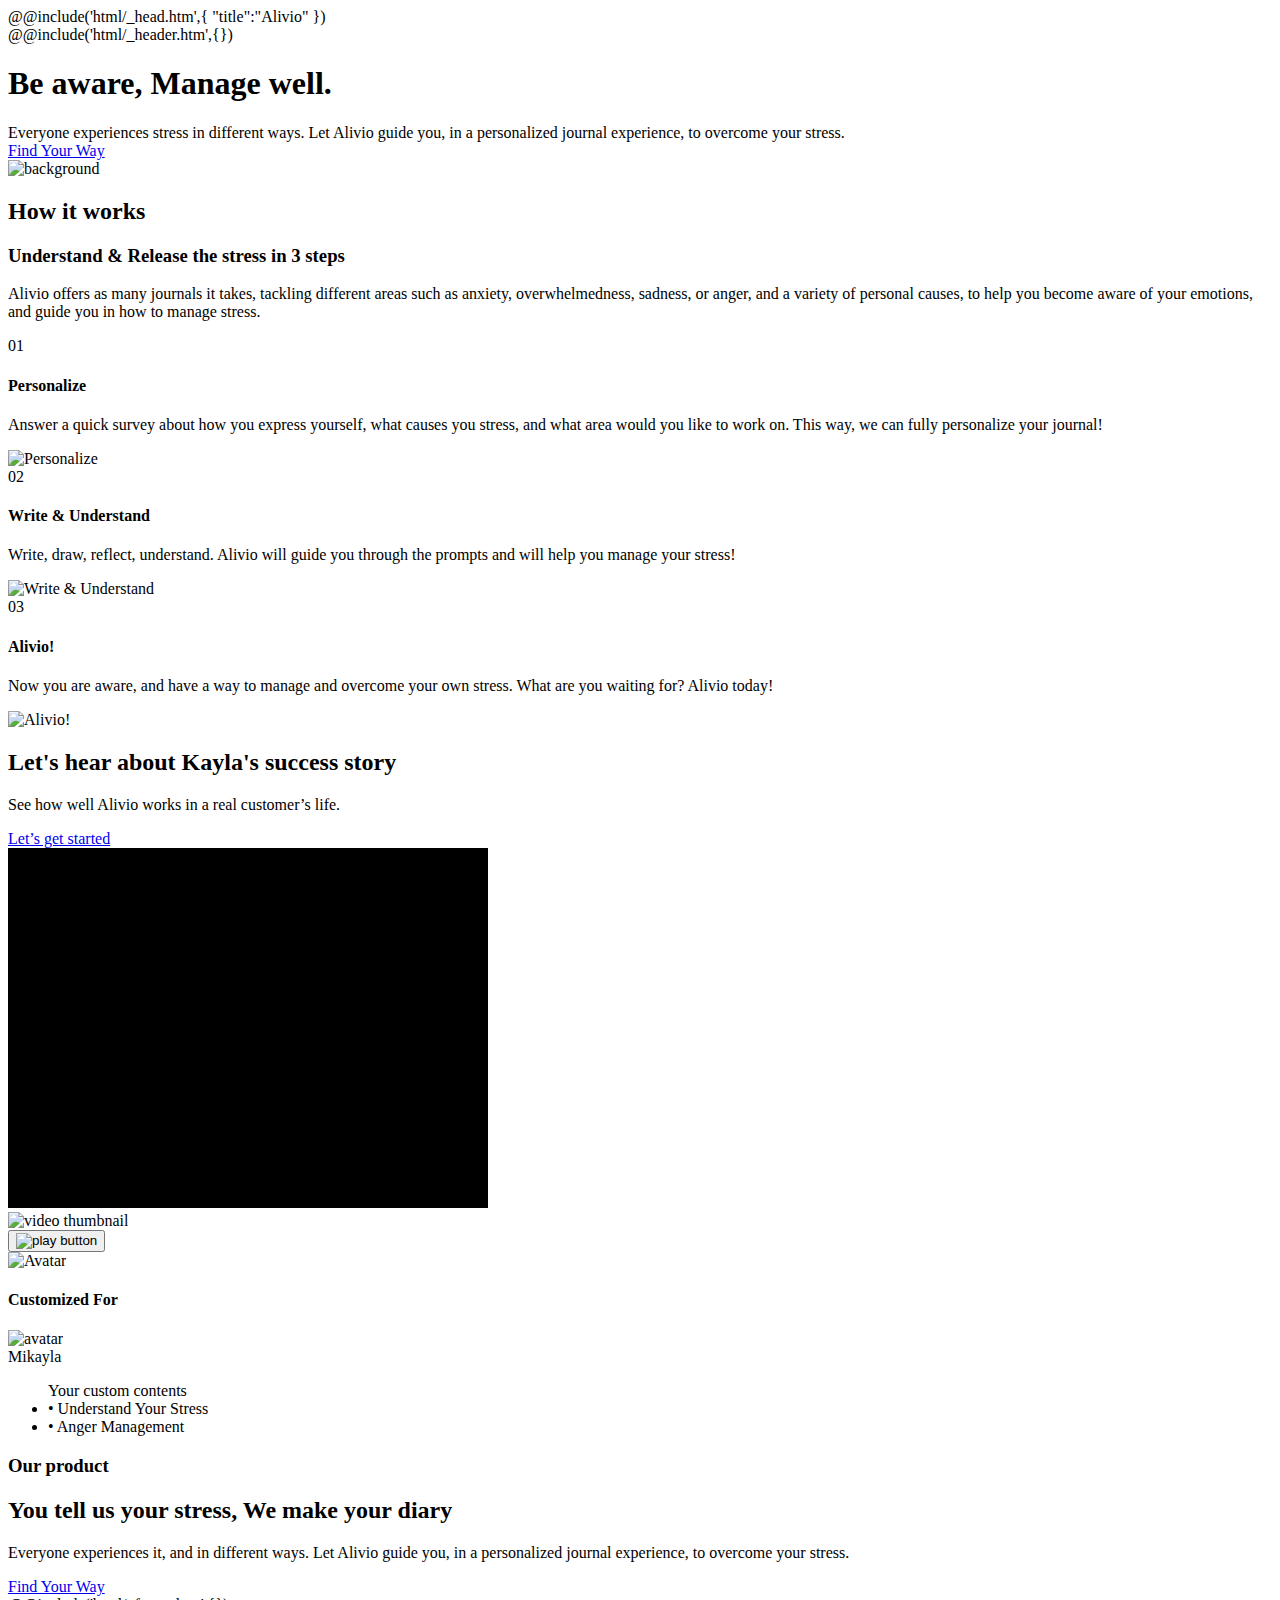
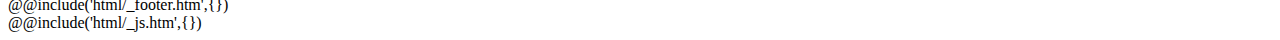
==== commit a4124fe8: "product v2" ====
--- a/src/home.html
+++ b/src/home.html
@@ -115,38 +115,32 @@
 
                 <section class="page__product product">
                     <div class="product__container">
-                        <div class="product__body">
-                            <div class="product__row">
-                                <div class="product__column column-product-image">
-                                    <div class="column-product-image__image-ibg">
-                                        <img src="@img/avatar.png" alt="" />
-                                    </div>
-                                    <div class="column-product-image__body">
-                                        <div class="column-product-image__title">Customized For</div>
-                                        <div class="column-product-image__avatar-ibg">
-                                            <img src="@img/avatar.png" alt="" />
-                                        </div>
-                                        <div class="column-product-image__name">Mikayla</div>
-                                        <ul class="column-product-image__list">
-                                            <div class="column-product-image__subtitle">Your custom contents</div>
-                                            <li class="column-product-image__item">• Understand Your Stress</li>
-                                            <li class="column-product-image__item">• Anger Management</li>
-                                        </ul>
-                                    </div>
+                        <div class="product__column column-product-image">
+                            <div class="column-product-image__image-ibg">
+                                <img src="@img/avatar.png" alt="Avatar" />
+                            </div>
+                            <div class="column-product-image__body">
+                                <h4 class="column-product-image__title">Customized For</h4>
+                                <div class="column-product-image__avatar-ibg">
+                                    <img src="@img/avatar.png" alt="avatar" />
                                 </div>
-                                <div class="product__column column-product-info">
-                                    <div class="column-product-info__body">
-                                        <h3 class="column-product-info__subtitle">Our product</h3>
-                                        <h2 class="column-product-info__title">You tell us your stress, We make your diary</h2>
-                                        <div class="column-product-info__text">
-                                            <p>
-                                                Everyone experiences it, and in different ways. Let Alivio guide you, in a
-                                                personalized journal experience, to overcome your stress.
-                                            </p>
-                                        </div>
-                                        <a href="#" class="column-product-info__btn btn">Find Your Way</a>
-                                    </div>
-                                </div>
+                                <div class="column-product-image__name">Mikayla</div>
+                                <ul class="column-product-image__list">
+                                    <div class="column-product-image__subtitle">Your custom contents</div>
+                                    <li class="column-product-image__item">• Understand Your Stress</li>
+                                    <li class="column-product-image__item">• Anger Management</li>
+                                </ul>
+                            </div>
+                        </div>
+                        <div class="product__column column-product-info">
+                            <div class="column-product-info__body">
+                                <h3 class="column-product-info__subtitle">Our product</h3>
+                                <h2 class="column-product-info__title">You tell us your stress, We make your diary</h2>
+                                <p class="column-product-info__text">
+                                    Everyone experiences it, and in different ways. Let Alivio guide you, in a personalized
+                                    journal experience, to overcome your stress.
+                                </p>
+                                <a href="#" class="column-product-info__btn btn">Find Your Way</a>
                             </div>
                         </div>
                     </div>
